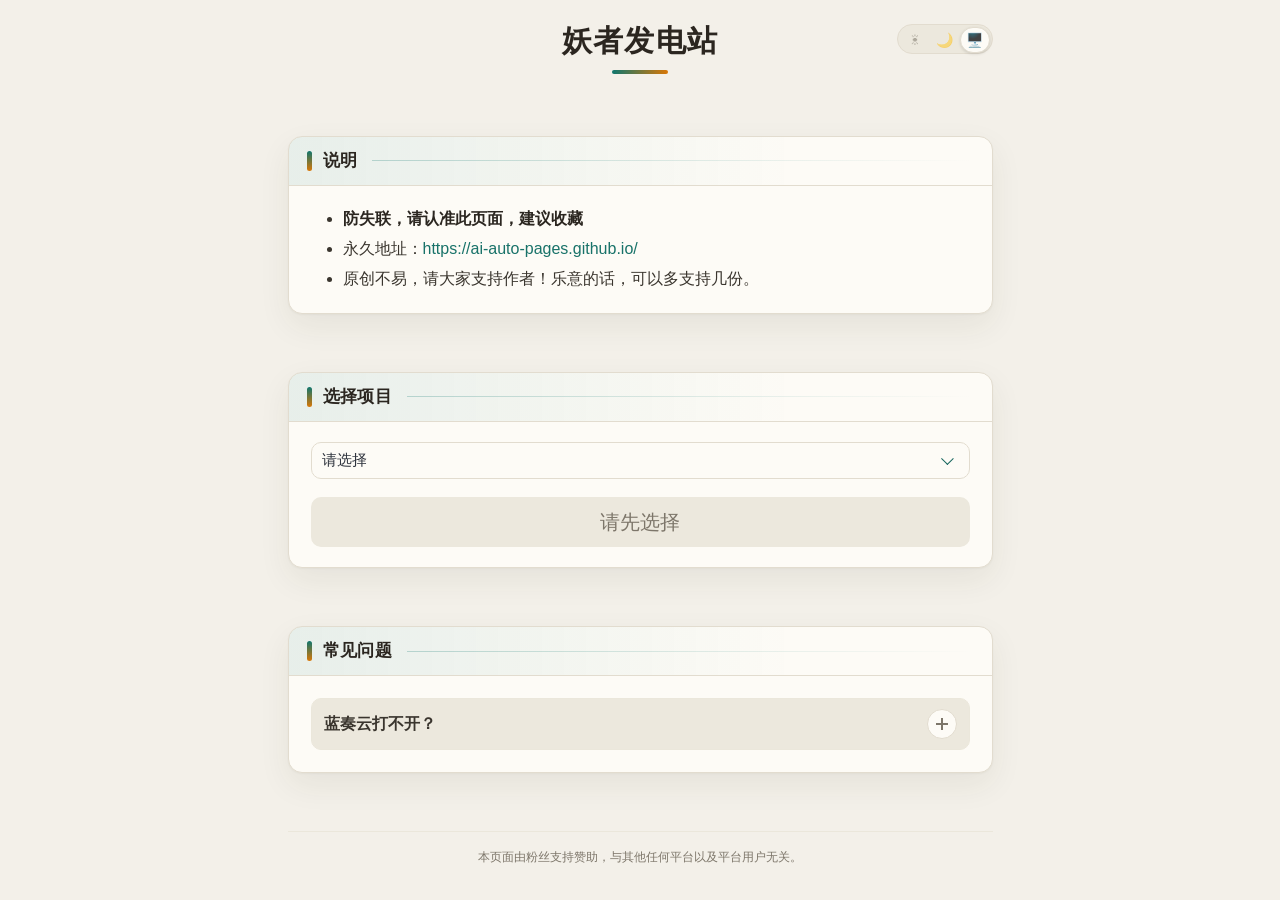
==== index.html @ bfca6cd8 "v25: Bulma container width, disabled button contrast, dark contrast, detail layout and spacing; them" ====
<!doctype html>
<html lang="zh-CN">
<head>
<meta charset="utf-8">
<script>
/* Theme before first paint: read the stored choice (light / dark /
   system, default system), and set data-theme on <html> so Bulma
   and bulma-theme.css paint the right theme immediately, with no
   light flash on a dark phone. System means: follow matchMedia,
   and the main script below listens for system changes. */
(function () {
  try {
    var choice = localStorage.getItem('ai-auto-pages-theme') || 'system';
    var dark = window.matchMedia && window.matchMedia('(prefers-color-scheme: dark)').matches;
    var effective = choice === 'dark' ? 'dark' : choice === 'light' ? 'light' : (dark ? 'dark' : 'light');
    document.documentElement.setAttribute('data-theme', effective);
    document.documentElement.setAttribute('data-theme-choice', choice);
  } catch (e) {}
})();
</script>
<meta name="viewport" content="width=device-width, initial-scale=1, viewport-fit=cover">
<title>妖者发电站</title>
<meta name="description" content="妖者发电站：选择项目，查看提示，点去发电打开下载链接，并查看常见问题。">
<meta property="og:title" content="妖者发电站">
<meta property="og:description" content="选择项目，查看提示，点去发电打开下载链接，并查看常见问题。">
<meta property="og:type" content="website">
<meta property="og:url" content="https://ai-auto-pages.github.io/">
<link rel="icon" href="data:image/svg+xml,%3Csvg xmlns='http://www.w3.org/2000/svg' viewBox='0 0 64 64'%3E%3Crect width='64' height='64' rx='14' fill='%230f766e'/%3E%3Crect x='16' y='16' width='32' height='32' rx='8' fill='%23d97706'/%3E%3C/svg%3E">
<link rel="stylesheet" href="bulma.min.css">
<link rel="stylesheet" href="bulma-theme.css?v=20261027-01">
</head>
<body>
<section class="section site-section">
<div class="container is-max-tablet site-container">
<div class="theme-switch">
  <div class="theme-switch-group" role="group" aria-label="切换主题" data-active="system">
    <span class="theme-switch-thumb" aria-hidden="true"></span>
    <button type="button" data-theme-choice="light" title="浅色" aria-label="浅色主题">☀</button>
    <button type="button" data-theme-choice="dark" title="深色" aria-label="深色主题">🌙</button>
    <button type="button" data-theme-choice="system" title="跟随系统" aria-label="跟随系统主题">🖥️</button>
  </div>
</div>
  <h1 id="siteTitle" class="title has-text-centered">妖者发电站</h1>

  <div class="card mb-4">
    <header class="card-header"><p class="card-header-title">说明</p></header>
    <div class="card-content">
      <div class="content">
        <ul>
          <li><strong>防失联，请认准此页面，建议收藏</strong></li>
          <li>永久地址：<a href="https://ai-auto-pages.github.io/">https://ai-auto-pages.github.io/</a></li>
          <li>原创不易，请大家支持作者！乐意的话，可以多支持几份。</li>
        </ul>
      </div>
    </div>
  </div>

  <div class="card mb-4">
    <header class="card-header"><p class="card-header-title">选择项目</p></header>
    <div class="card-content">
      <div class="field">
        <div class="control">
          <div class="select is-fullwidth">
            <select id="projectSelect"><option>数据加载中……</option></select>
          </div>
        </div>
      </div>
      <div id="detail" class="detail"></div>
      <button id="actionBtn" class="button is-primary is-fullwidth is-medium mt-4" disabled>请先选择</button>
    </div>
  </div>

  <div class="card mb-4" id="faqSection">
    <header class="card-header"><p class="card-header-title">常见问题</p></header>
    <div class="card-content">
      <div id="faqList"></div>
    </div>
  </div>

  <footer class="footer has-text-centered is-size-7 pt-4 pb-2">本页面由粉丝支持赞助，与其他任何平台以及平台用户无关。</footer>
</div>
</section>

<script>
const select = document.getElementById('projectSelect');
const detail = document.getElementById('detail');
const btn = document.getElementById('actionBtn');
let products = [];

async function load(){
  try {
    const res = await fetch('data/site.json?' + Date.now());
    if (!res.ok) throw new Error('HTTP ' + res.status);
    const data = await res.json();
    if (data.title) { document.getElementById('siteTitle').textContent = data.title; document.title = data.title; }
    products = data.products || [];
    select.innerHTML = '<option value="">请选择</option>' + products.map((p, i) => '<option value="' + i + '">' + p.name + '</option>').join('');
    const faqs = data.faqs || [];
    const faqList = document.getElementById('faqList');
    const faqSection = document.getElementById('faqSection');
    if (!faqs.length) { faqSection.style.display = 'none'; }
    else {
      faqSection.style.display = '';
      faqList.innerHTML = '';
      faqs.forEach(f => {
        const question = f['问题'] || f.question || '';
        const answer = f['回答'] || f.answer || '';
        if (!question && !answer) return;
        const d = document.createElement('details');
        const s = document.createElement('summary');
        s.textContent = question;
        const a = document.createElement('div');
        a.innerHTML = answer;
        d.appendChild(s); d.appendChild(a); faqList.appendChild(d);
      });
    }
  } catch (e) {
    select.innerHTML = '<option value="">数据加载失败，请刷新重试</option>';
  }
}
select.addEventListener('change', () => {
  const idx = select.value === '' ? -1 : Number(select.value);
  const p = idx >= 0 ? products[idx] : null;
  if (!p) { detail.classList.remove('show'); btn.disabled = true; btn.textContent = '请先选择'; return; }
  if (p.tips) { detail.classList.add('show'); detail.innerHTML = '<div>' + p.tips + '</div>'; } else { detail.classList.remove('show'); detail.innerHTML = ''; }
  btn.disabled = false; btn.textContent = '去发电';
});
btn.addEventListener('click', () => {
  const idx = select.value === '' ? -1 : Number(select.value);
  const p = idx >= 0 ? products[idx] : null;
  if (!p) return;
  const target = p.url;
  if (target) window.open(target, '_blank');
});
load();
</script>
<script>
/* Theme switch: a quiet three-symbol segmented group. Choice
   is stored (light / dark / system) and shared by both pages via
   localStorage. System does not mean a CSS media query: it means
   this script sets data-theme from matchMedia and updates it when
   the system theme changes, so manual Light always wins over a
   dark phone, and manual Dark always wins over a light phone.
   The head script already set the first paint. The sliding pill
   behind the active symbol moves by CSS transition on the
   group's data-active attribute; the group only gets the ready
   class after the first apply, so the pill does not slide on
   page load. */
(function () {
  var KEY = 'ai-auto-pages-theme';
  var root = document.querySelector('.theme-switch');
  if (!root) return;
  var group = root.querySelector('.theme-switch-group');
  var items = group.querySelectorAll('button');
  var media = window.matchMedia ? window.matchMedia('(prefers-color-scheme: dark)') : null;
  function effective(choice) {
    if (choice === 'dark') return 'dark';
    if (choice === 'light') return 'light';
    return media && media.matches ? 'dark' : 'light';
  }
  function apply(choice) {
    try { localStorage.setItem(KEY, choice); } catch (e) {}
    document.documentElement.setAttribute('data-theme', effective(choice));
    document.documentElement.setAttribute('data-theme-choice', choice);
    group.setAttribute('data-active', choice);
    items.forEach(function (b) {
      b.classList.toggle('is-active', b.getAttribute('data-theme-choice') === choice);
    });
  }
  items.forEach(function (b) {
    b.addEventListener('click', function () { apply(b.getAttribute('data-theme-choice')); });
  });
  if (media && media.addEventListener) {
    media.addEventListener('change', function () {
      var choice = document.documentElement.getAttribute('data-theme-choice') || 'system';
      if (choice === 'system') apply('system');
    });
  }
  try { apply(localStorage.getItem(KEY) || 'system'); } catch (e) { apply('system'); }
  group.classList.add('ready');
})();
</script>
</body>
</html>
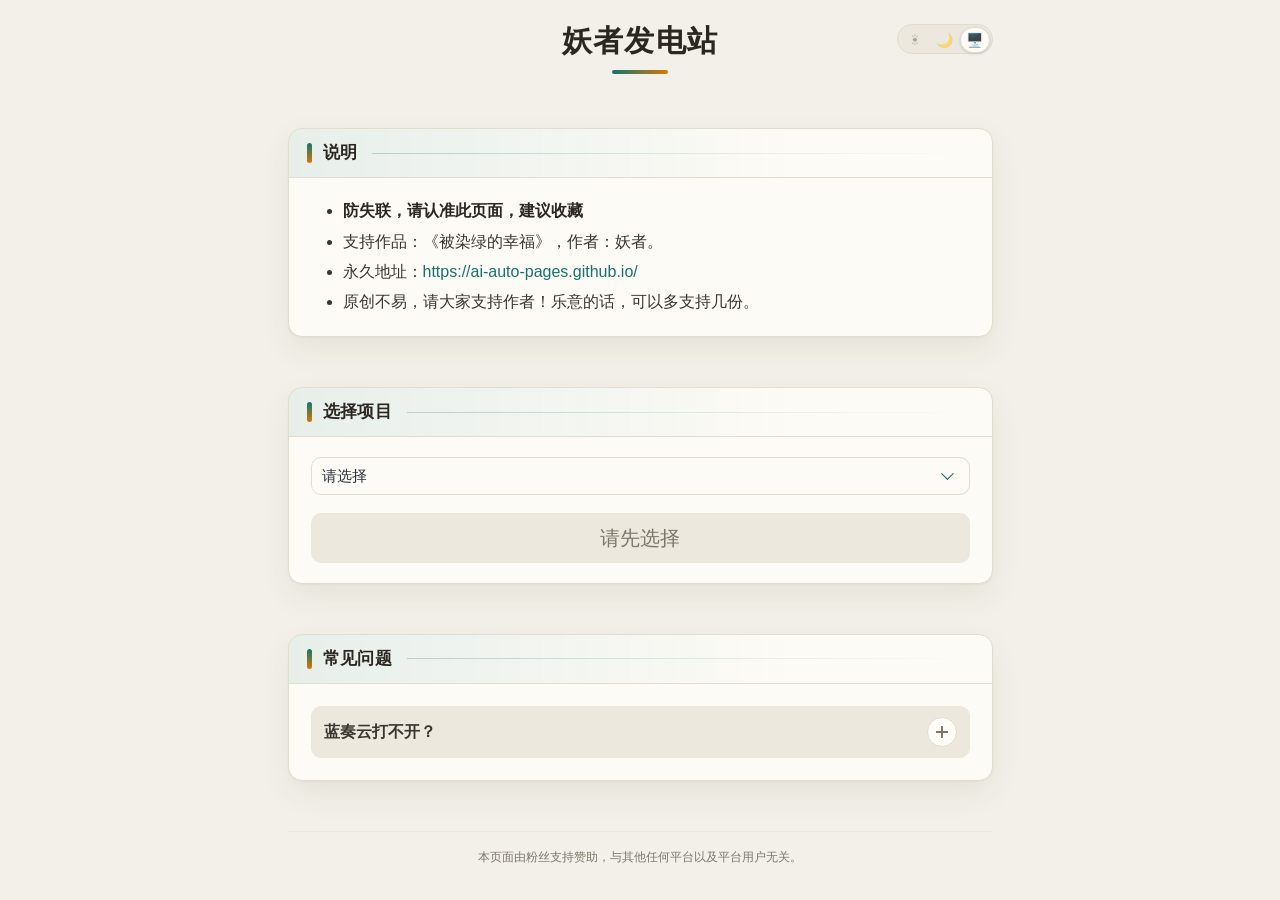
==== commit 507a5d10: "v26: SEO: keywords, description, JSON-LD, sitemap and robots; title unchanged, edit page excluded fr" ====
--- a/index.html
+++ b/index.html
@@ -20,11 +20,36 @@
 </script>
 <meta name="viewport" content="width=device-width, initial-scale=1, viewport-fit=cover">
 <title>妖者发电站</title>
-<meta name="description" content="妖者发电站：选择项目，查看提示，点去发电打开下载链接，并查看常见问题。">
+<meta name="description" content="妖者发电站是《被染绿的幸福》的支持页面，作者妖者。选择项目，查看提示，点去发电打开下载链接，并查看常见问题。">
+<meta name="keywords" content="被染绿的幸福,染绿,妖者,张明,风千华,舒仪涵,顾爱如,佐含言">
+<meta name="robots" content="index, follow">
+<link rel="canonical" href="https://ai-auto-pages.github.io/">
 <meta property="og:title" content="妖者发电站">
-<meta property="og:description" content="选择项目，查看提示，点去发电打开下载链接，并查看常见问题。">
+<meta property="og:description" content="妖者发电站是《被染绿的幸福》的支持页面，作者妖者。选择项目，查看提示，点去发电打开下载链接，并查看常见问题。">
 <meta property="og:type" content="website">
 <meta property="og:url" content="https://ai-auto-pages.github.io/">
+<meta property="og:locale" content="zh_CN">
+<meta name="twitter:card" content="summary">
+<script type="application/ld+json">
+{
+  "@context": "https://schema.org",
+  "@graph": [
+    {
+      "@type": "WebSite",
+      "name": "妖者发电站",
+      "url": "https://ai-auto-pages.github.io/",
+      "inLanguage": "zh-CN",
+      "description": "妖者发电站是《被染绿的幸福》的支持页面，作者妖者。"
+    },
+    {
+      "@type": "CreativeWork",
+      "name": "被染绿的幸福",
+      "author": {"@type": "Person", "name": "妖者"},
+      "keywords": ["被染绿的幸福", "染绿", "妖者", "张明", "风千华", "舒仪涵", "顾爱如", "佐含言"]
+    }
+  ]
+}
+</script>
 <link rel="icon" href="data:image/svg+xml,%3Csvg xmlns='http://www.w3.org/2000/svg' viewBox='0 0 64 64'%3E%3Crect width='64' height='64' rx='14' fill='%230f766e'/%3E%3Crect x='16' y='16' width='32' height='32' rx='8' fill='%23d97706'/%3E%3C/svg%3E">
 <link rel="stylesheet" href="bulma.min.css">
 <link rel="stylesheet" href="bulma-theme.css?v=20261027-01">
@@ -48,6 +73,7 @@
       <div class="content">
         <ul>
           <li><strong>防失联，请认准此页面，建议收藏</strong></li>
+          <li>支持作品：《被染绿的幸福》，作者：妖者。</li>
           <li>永久地址：<a href="https://ai-auto-pages.github.io/">https://ai-auto-pages.github.io/</a></li>
           <li>原创不易，请大家支持作者！乐意的话，可以多支持几份。</li>
         </ul>
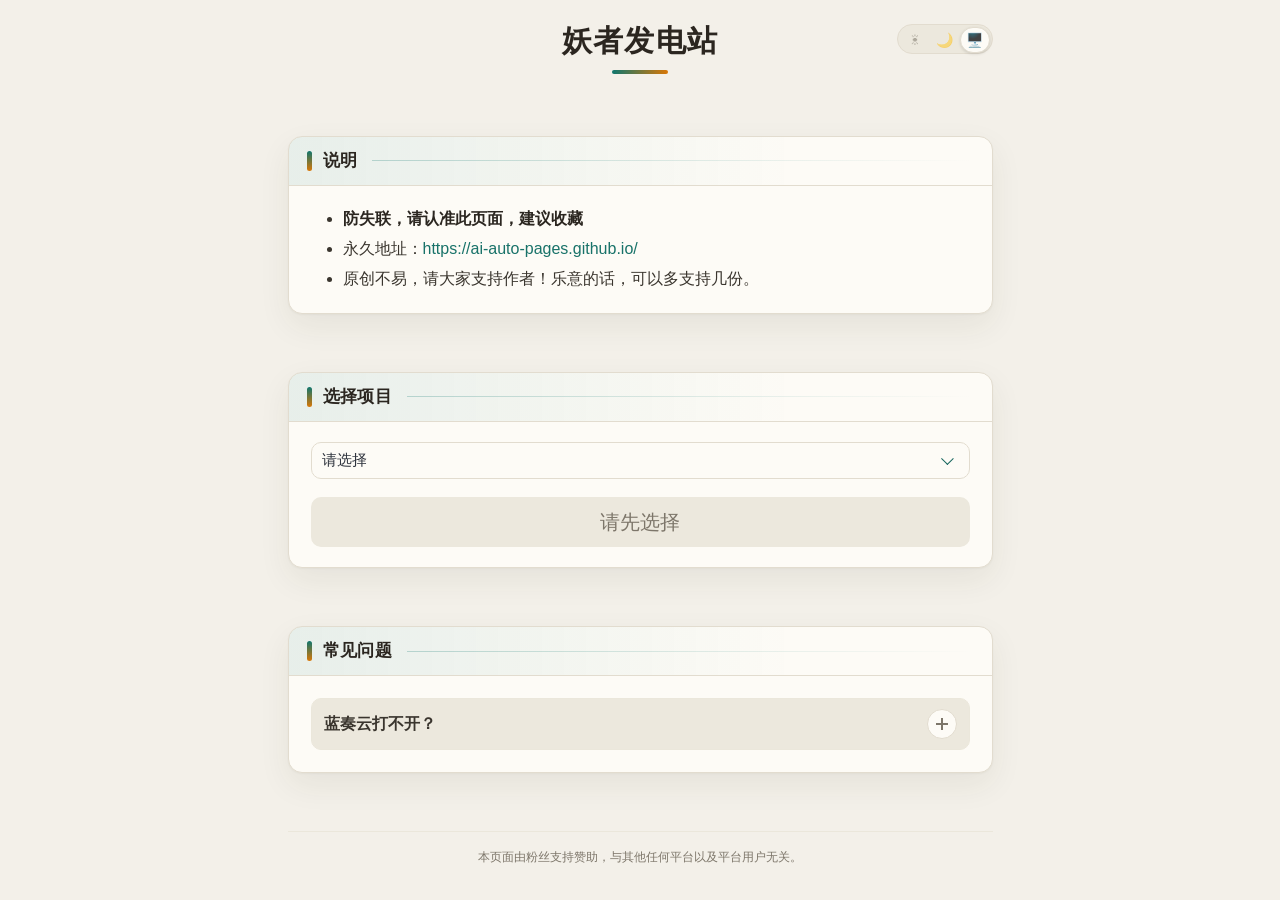
==== commit 012fa6c0: "v28: remove support-work line, description now permanent homepage address" ====
--- a/index.html
+++ b/index.html
@@ -20,12 +20,12 @@
 </script>
 <meta name="viewport" content="width=device-width, initial-scale=1, viewport-fit=cover">
 <title>妖者发电站</title>
-<meta name="description" content="妖者发电站是《被染绿的幸福》的支持页面，作者妖者。选择项目，查看提示，点去发电打开下载链接，并查看常见问题。">
+<meta name="description" content="妖者发电站是《被染绿的幸福》的支持页面，作者妖者。作者主页永久地址，防失联地址。">
 <meta name="keywords" content="被染绿的幸福,染绿,妖者,张明,风千华,舒仪涵,顾爱如,佐含言">
 <meta name="robots" content="index, follow">
 <link rel="canonical" href="https://ai-auto-pages.github.io/">
 <meta property="og:title" content="妖者发电站">
-<meta property="og:description" content="妖者发电站是《被染绿的幸福》的支持页面，作者妖者。选择项目，查看提示，点去发电打开下载链接，并查看常见问题。">
+<meta property="og:description" content="妖者发电站是《被染绿的幸福》的支持页面，作者妖者。作者主页永久地址，防失联地址。">
 <meta property="og:type" content="website">
 <meta property="og:url" content="https://ai-auto-pages.github.io/">
 <meta property="og:locale" content="zh_CN">
@@ -50,7 +50,7 @@
   ]
 }
 </script>
-<link rel="icon" href="data:image/svg+xml,%3Csvg xmlns='http://www.w3.org/2000/svg' viewBox='0 0 64 64'%3E%3Crect width='64' height='64' rx='14' fill='%230f766e'/%3E%3Crect x='16' y='16' width='32' height='32' rx='8' fill='%23d97706'/%3E%3C/svg%3E">
+<link rel="icon" type="image/x-icon" href="favicon.ico">
 <link rel="stylesheet" href="bulma.min.css">
 <link rel="stylesheet" href="bulma-theme.css?v=20261027-01">
 </head>
@@ -73,7 +73,6 @@
       <div class="content">
         <ul>
           <li><strong>防失联，请认准此页面，建议收藏</strong></li>
-          <li>支持作品：《被染绿的幸福》，作者：妖者。</li>
           <li>永久地址：<a href="https://ai-auto-pages.github.io/">https://ai-auto-pages.github.io/</a></li>
           <li>原创不易，请大家支持作者！乐意的话，可以多支持几份。</li>
         </ul>
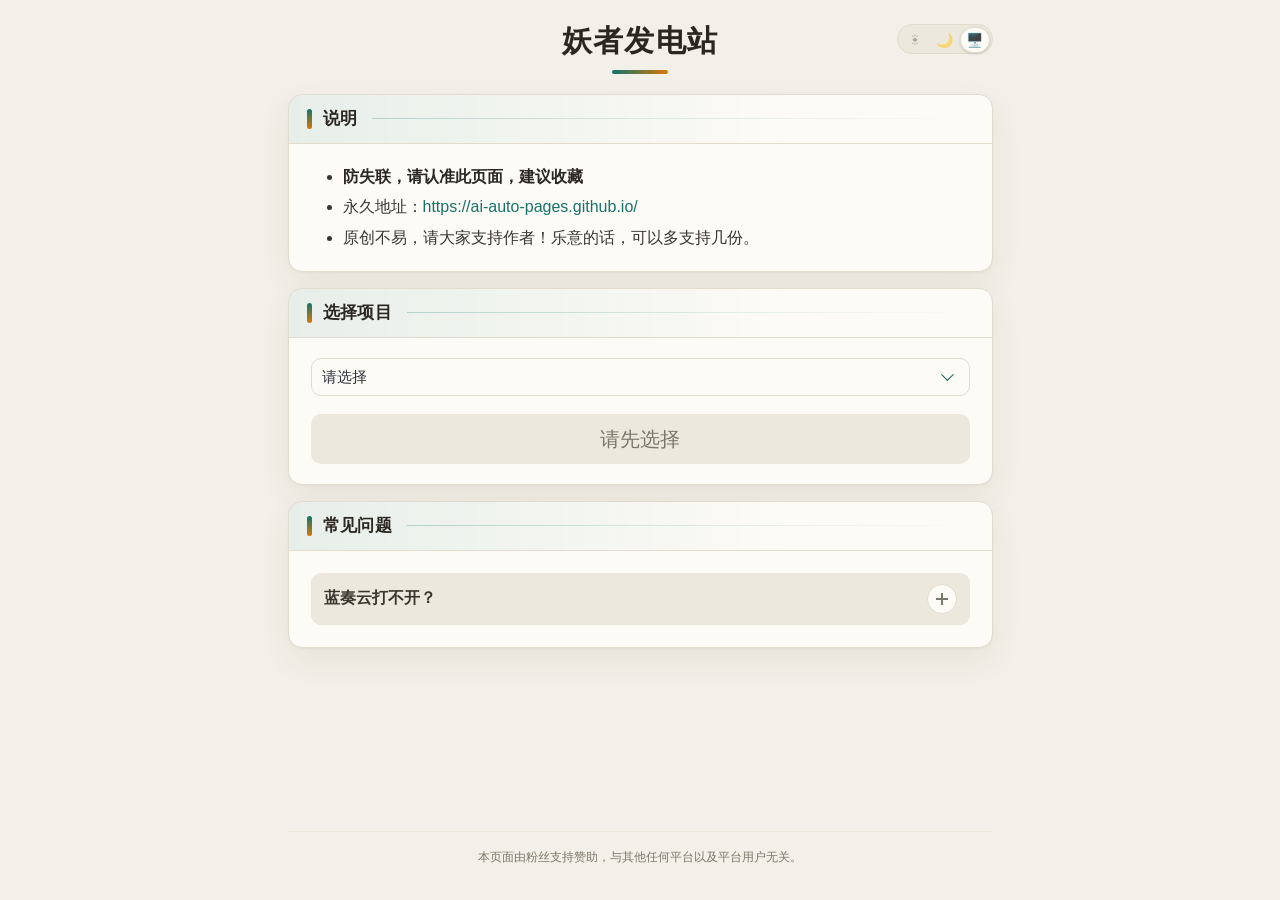
==== commit bbce593f: "v29: fix refresh jitter: footer absorbs free space (no space-between spread), data fetch starts in h" ====
--- a/index.html
+++ b/index.html
@@ -17,6 +17,20 @@
     document.documentElement.setAttribute('data-theme-choice', choice);
   } catch (e) {}
 })();
+</script>
+<script>
+/* Start loading the site data right now, in parallel with the two
+   stylesheets below (bulma.min.css is ~678 KB, the JSON is ~11 KB,
+   so the data is normally ready before the first styled paint and
+   the page never shows its empty skeleton). The main script at the
+   bottom reuses this promise instead of starting a second fetch.
+   The timestamp query stays, so edits saved via the edit page are
+   still visible immediately, with no cache staleness. */
+window.__siteData = fetch('data/site.json?' + Date.now()).then(function (res) {
+  if (!res.ok) throw new Error('HTTP ' + res.status);
+  return res.json();
+});
+window.__siteData.catch(function () {});
 </script>
 <meta name="viewport" content="width=device-width, initial-scale=1, viewport-fit=cover">
 <title>妖者发电站</title>
@@ -52,7 +66,7 @@
 </script>
 <link rel="icon" type="image/x-icon" href="favicon.ico">
 <link rel="stylesheet" href="bulma.min.css">
-<link rel="stylesheet" href="bulma-theme.css?v=20261027-01">
+<link rel="stylesheet" href="bulma-theme.css?v=20261030-01">
 </head>
 <body>
 <section class="section site-section">
@@ -114,9 +128,10 @@
 
 async function load(){
   try {
-    const res = await fetch('data/site.json?' + Date.now());
-    if (!res.ok) throw new Error('HTTP ' + res.status);
-    const data = await res.json();
+    const data = await (window.__siteData || fetch('data/site.json?' + Date.now()).then(function (res) {
+      if (!res.ok) throw new Error('HTTP ' + res.status);
+      return res.json();
+    }));
     if (data.title) { document.getElementById('siteTitle').textContent = data.title; document.title = data.title; }
     products = data.products || [];
     select.innerHTML = '<option value="">请选择</option>' + products.map((p, i) => '<option value="' + i + '">' + p.name + '</option>').join('');
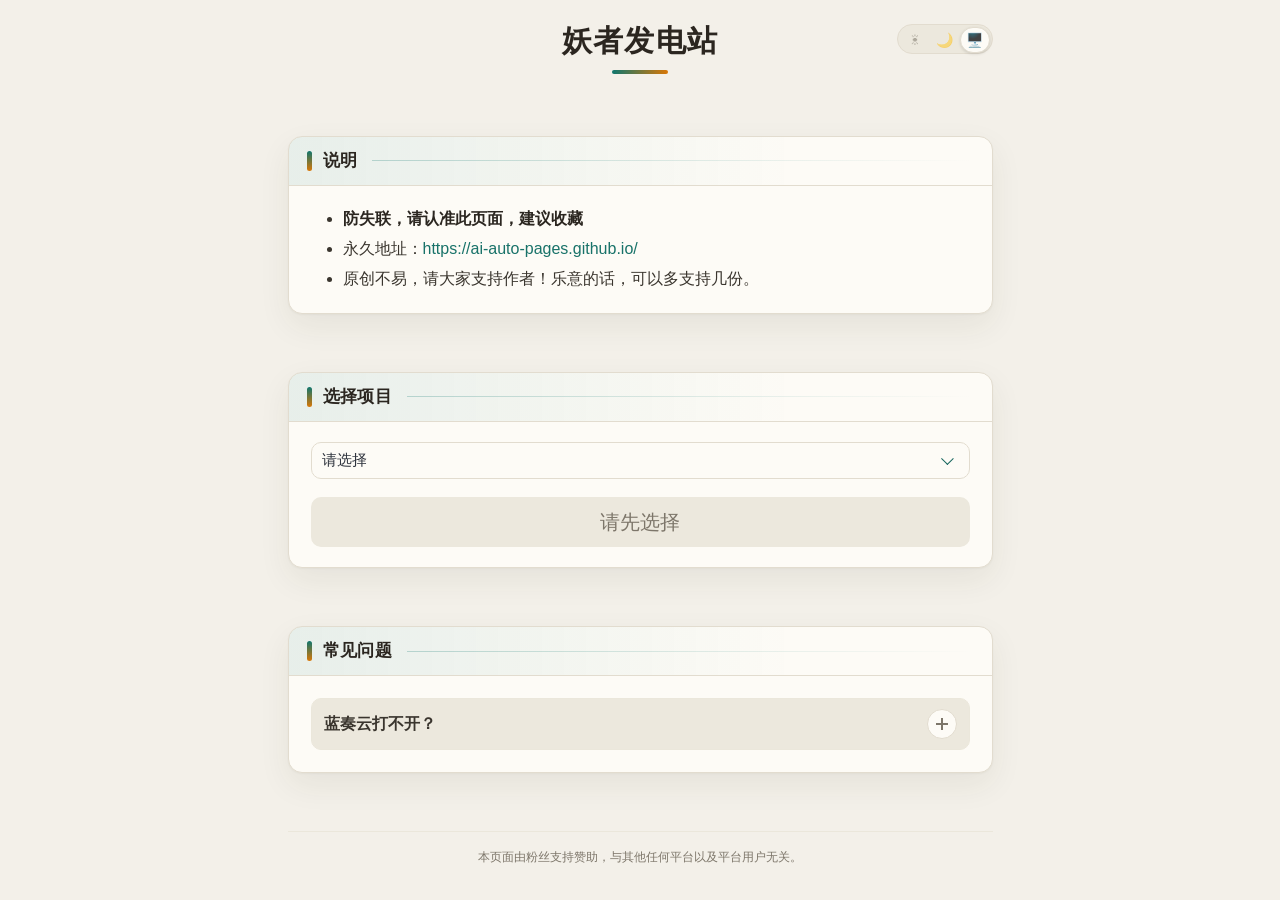
==== commit b000d365: "v30: keep space-between layout, reveal page only after data is populated (reveal gate + head fetch k" ====
--- a/index.html
+++ b/index.html
@@ -31,6 +31,9 @@
   return res.json();
 });
 window.__siteData.catch(function () {});
+/* Safety net for the reveal gate in bulma-theme.css: whatever
+   happens below, the page is shown within 3 seconds. */
+setTimeout(function () { document.documentElement.classList.add('ready'); }, 3000);
 </script>
 <meta name="viewport" content="width=device-width, initial-scale=1, viewport-fit=cover">
 <title>妖者发电站</title>
@@ -65,8 +68,9 @@
 }
 </script>
 <link rel="icon" type="image/x-icon" href="favicon.ico">
+<noscript><style>html:not(.ready) .site-section { visibility: visible; }</style></noscript>
 <link rel="stylesheet" href="bulma.min.css">
-<link rel="stylesheet" href="bulma-theme.css?v=20261030-01">
+<link rel="stylesheet" href="bulma-theme.css?v=20261030-02">
 </head>
 <body>
 <section class="section site-section">
@@ -156,6 +160,10 @@
     }
   } catch (e) {
     select.innerHTML = '<option value="">数据加载失败，请刷新重试</option>';
+  } finally {
+    /* Data is in (or has failed): show the finished page in one
+       paint, with the space-between layout already settled. */
+    document.documentElement.classList.add('ready');
   }
 }
 select.addEventListener('change', () => {
